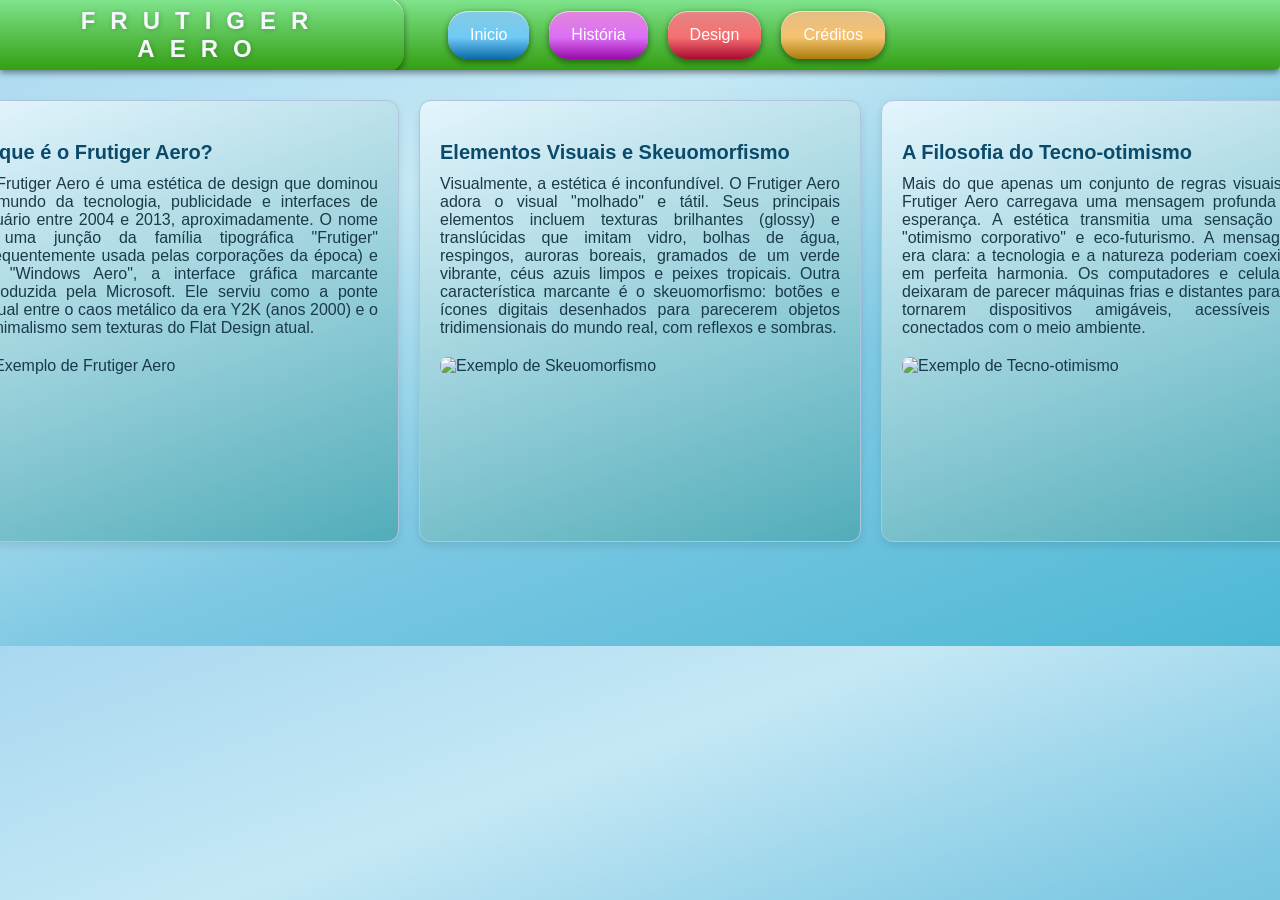
==== index.html @ c106c343 "Inicio Criado o repositório e os primeiros arquivos do trabalho de DAW  O que foi feito - Css extern" ====
<!DOCTYPE html>
<html lang="en">
    <head>
        <meta charset="UTF-8">
        <meta name="viewport" content="width=device-width, initial-scale=1.0">
        <title>Frutiger Aero</title>
        <link rel="preconnect" href="https://googleapis.com">
        <link rel="preconnect" href="https://gstatic.com" crossorigin>
        <link href="https://googleapis.com/css2?family=Noto+Sans:ital,wght@0,100..900;1,100..900&display=swap" rel="stylesheet">
     
        <link rel="stylesheet" href="style.css">
        
        <style>
        </style>
    </head>
    <body>
        <div class="menu">
            <div class="menu-esquerda">
                <div class="titulo">
                    <span class="titulotext">
                        Frutiger Aero
                    </span>
                </div>
            </div>
            <div class="menu-centro">
                <a><button class="bt btini">Inicio</button></a>
                <a><button class="bt bthis">História</button></a>
                <a><button class="bt btdes">Design</button></a>
                <a href="credito.html"><button class="bt btcre">Créditos</button></a>
            </div>
            <div class="menu-direita">
            </div>
        </div>
        <div class="flashcards-container">
            <div class="flashcard">
                <h3> O que é o Frutiger Aero?</h3>
                <span class="card">O Frutiger Aero é uma estética de design que dominou o mundo da tecnologia, publicidade e interfaces de usuário entre 2004 e 2013, aproximadamente. O nome é uma junção da família tipográfica "Frutiger" (frequentemente usada pelas corporações da época) e do "Windows Aero", a interface gráfica marcante introduzida pela Microsoft. Ele serviu como a ponte visual entre o caos metálico da era Y2K (anos 2000) e o minimalismo sem texturas do Flat Design atual.</span>
                <img src="https://images3.alphacoders.com/134/1349543.png" alt="Exemplo de Frutiger Aero" style="width:100%; margin-top:10px; border-radius: 8px;">
            </div>
            <div class="flashcard">
                <h3>Elementos Visuais e Skeuomorfismo</h3>
                <span class="card">Visualmente, a estética é inconfundível. O Frutiger Aero adora o visual "molhado" e tátil. Seus principais elementos incluem texturas brilhantes (glossy) e translúcidas que imitam vidro, bolhas de água, respingos, auroras boreais, gramados de um verde vibrante, céus azuis limpos e peixes tropicais. Outra característica marcante é o skeuomorfismo: botões e ícones digitais desenhados para parecerem objetos tridimensionais do mundo real, com reflexos e sombras.</span>
                <img src="https://upload.wikimedia.org/wikipedia/commons/c/c6/Frutiger_Aero_%283%29.jpg" alt="Exemplo de Skeuomorfismo" style="width:100%; margin-top:10px; border-radius: 8px;">
            </div>
            <div class="flashcard">
                <h3>A Filosofia do Tecno-otimismo</h3>
                <span class="card">Mais do que apenas um conjunto de regras visuais, o Frutiger Aero carregava uma mensagem profunda de esperança. A estética transmitia uma sensação de "otimismo corporativo" e eco-futurismo. A mensagem era clara: a tecnologia e a natureza poderiam coexistir em perfeita harmonia. Os computadores e celulares deixaram de parecer máquinas frias e distantes para se tornarem dispositivos amigáveis, acessíveis e conectados com o meio ambiente.</span>
                <img src="https://i.pinimg.com/originals/37/11/e0/3711e0a0ff3ee6b2aa72b9bc51308458.webp" alt="Exemplo de Tecno-otimismo" style="width:100%; margin-top:10px; border-radius: 8px;">
            </div>
        </div>
        <div class="card2">
        </div>
    </body>
</html>
---- style.css ----
body {
                font-family:"Segoe UI", sans-serif;
                background: linear-gradient(
                    160deg,         
                    #a8d8f0 0%,     
                    #c5e8f5 30%,    
                    #7ec8e3 60%,    
                    #4db8d4 100%     
                ); 
                color: #1a3a4a;   
                margin: 0px;
            }
            h3 {
                 font-size: 20px;  
                 color: #0a4a6a; 
                 margin-bottom: 6px; 
                 font-family: 'Noto Sans', sans-serif;
            }
            img {
                max-width: 100%;
                max-height: 240px;
                object-fit: cover;
                border-radius: 8px;
            }
            
            .menu {
                display: flex;
                justify-content: space-between;
                align-items: center;
                width: 100%;
                height: 70px;
                background: linear-gradient(to bottom, #7ee38b, #349f13);
                border-radius: 0 0 5px 0;
                position: fixed;
                top: 0;
                z-index: 2;
                overflow: hidden;
                box-shadow: 0 3px 6px rgba(0, 0, 0, 0.4), 0 0px 6px rgba(0, 0, 0, 0.1);
            }
            .menu-direito,
            .menu-esquerda {
                flex: 1;
            }   
            .menu-centro {
                position: absolute;
                left: 35%;            
                display: flex;
                gap: 20px;
            }
            .titulo {
                height: fit-content;
                width: 30%;
                padding: 10px;
                box-shadow: 0 3px 6px rgba(0, 0, 0, 0.4), inset 0 1px 0 rgba(255, 255, 255, 0.6), 0 0px 6px rgba(0, 0, 0, 0.1);
                border-radius: 0 20px 20px 0;
                
            }
            .titulotext {
                display: inline-block;
                width: 100%;
                text-align: center;
                text-transform: uppercase;
                letter-spacing: 15px;
                font-size: 24px;
                font-weight: bold;
                font-family: 'Noto Sans', sans-serif;
                color: #f6f8fd;
                text-shadow: 1px 1px 5px rgba(0, 0, 0, 0.2);
            }
            .bt {
                display: flex;
                align-items: center;
                gap: 6px;
                padding: 15px 22px;
                width: fit-content;
                cursor: pointer;
                outline: none;
                border-radius: 20px;
                overflow: hidden;
                border: none;
                box-shadow: 0 3px 6px rgba(0, 0, 0, 0.4), inset 0 1px 0 rgba(255, 255, 255, 0.6), 0 0px 6px rgba(0, 0, 0, 0.1);
                transition: all 0.5s ease;

                text-decoration: none;
                color: white;
                font-size: 16px;
                text-align: center;
                font-family: 'Noto Sans', sans-serif;
            }
            .bt:hover {
                transform: scale(1.05);
                filter: brightness(1.12); 
                box-shadow: 0 6px 10px rgba(0, 0, 0, 0.5);
            }
            .bt:active {
                transform: scale(0.96);   
                filter: brightness(0.95);  
            }

            .btini {
                background: linear-gradient( #86cae3, #6fcaf5 55%, #0a6aaa);
            }
            .bthis {
                background: linear-gradient( #e386da, #da6ff5 55%, #9a0aaa);
            }
            .btdes {
                background: linear-gradient( #e38686, #f56f6f 55%, #aa0a32);
            }
            .btcre {
                background: linear-gradient( #e3be86, #f5c26f 55%, #aa7d0a);
            }

            a {
                text-decoration: none;
                color: white;
                font-size: 16px;
                text-align: center;
                font-family: 'Noto Sans', sans-serif;
            }
            a:hover {
                color: #ffffff;
                text-decoration: none;
            }

            .flashcards-container {
                display: flex;
                flex-direction: row;
                gap: 20px;
                justify-content: center;
                align-items: flex-start;
                padding: 20px;
                margin-top: 80px;
            }

            .flashcard {
                background: linear-gradient(160deg, #e4f5fd, #51adb9);  
                border: 1px solid #b0c4de;
                border-radius: 12px;
                justify-content: center;
                align-items: center;
                box-shadow: 0 4px 8px rgba(0, 0, 0, 0.1); 
                transition: transform 0.5s ease; 
                width: fit-content;
                height: fit-content;
                min-width: 400px;
                min-height: 400px;
                padding: 20px;
                
            }
            .flashcard:hover {
                transform: scale(1.05);
            }
            .card {
                font-size: 16px; 
                color: #1a3a4a; 
                margin-top: 5px;
                display: inline-block;
                margin-bottom: 10px;
                text-align: justify;
            }
            .card2 {
                display: inline-block;
                margin: 40px auto;
            }
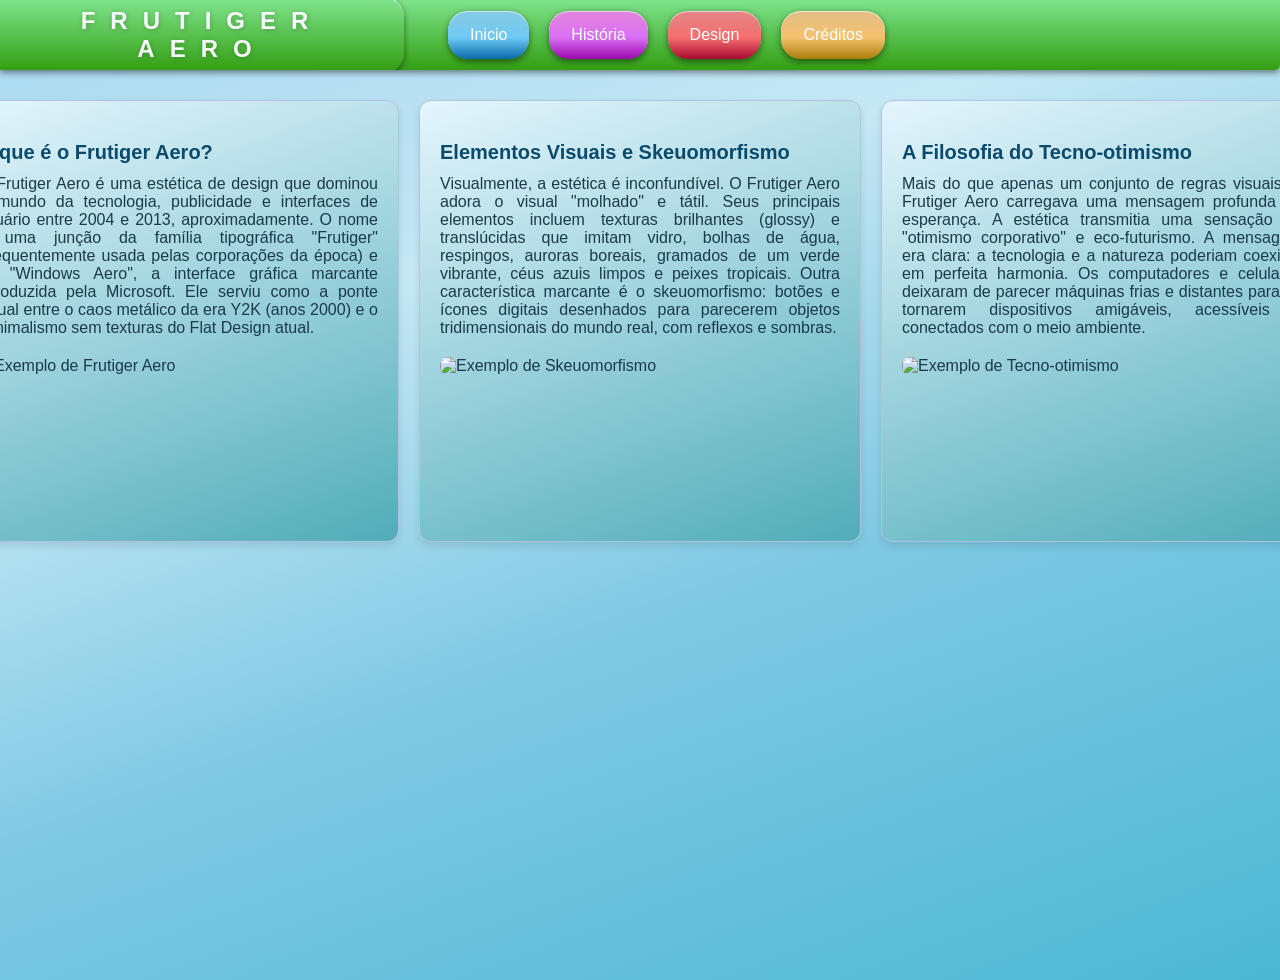
==== commit b5712415: "Background arrumado Background estava se repetindo de forma despadronizada e desarmanoca  Utilização" ====
--- a/index.html
+++ b/index.html
@@ -7,9 +7,7 @@
         <link rel="preconnect" href="https://googleapis.com">
         <link rel="preconnect" href="https://gstatic.com" crossorigin>
         <link href="https://googleapis.com/css2?family=Noto+Sans:ital,wght@0,100..900;1,100..900&display=swap" rel="stylesheet">
-     
         <link rel="stylesheet" href="style.css">
-        
         <style>
         </style>
     </head>
@@ -26,9 +24,7 @@
                 <a><button class="bt btini">Inicio</button></a>
                 <a><button class="bt bthis">História</button></a>
                 <a><button class="bt btdes">Design</button></a>
-                <a href="credito.html"><button class="bt btcre">Créditos</button></a>
-            </div>
-            <div class="menu-direita">
+                <a href="creditos.html"><button class="bt btcre">Créditos</button></a>
             </div>
         </div>
         <div class="flashcards-container">
--- a/style.css
+++ b/style.css
@@ -7,7 +7,8 @@
                     #7ec8e3 60%,    
                     #4db8d4 100%     
                 ); 
-                color: #1a3a4a;   
+                color: #1a3a4a;
+                height: 100vh;
                 margin: 0px;
             }
             h3 {
@@ -37,7 +38,6 @@
                 overflow: hidden;
                 box-shadow: 0 3px 6px rgba(0, 0, 0, 0.4), 0 0px 6px rgba(0, 0, 0, 0.1);
             }
-            .menu-direito,
             .menu-esquerda {
                 flex: 1;
             }   
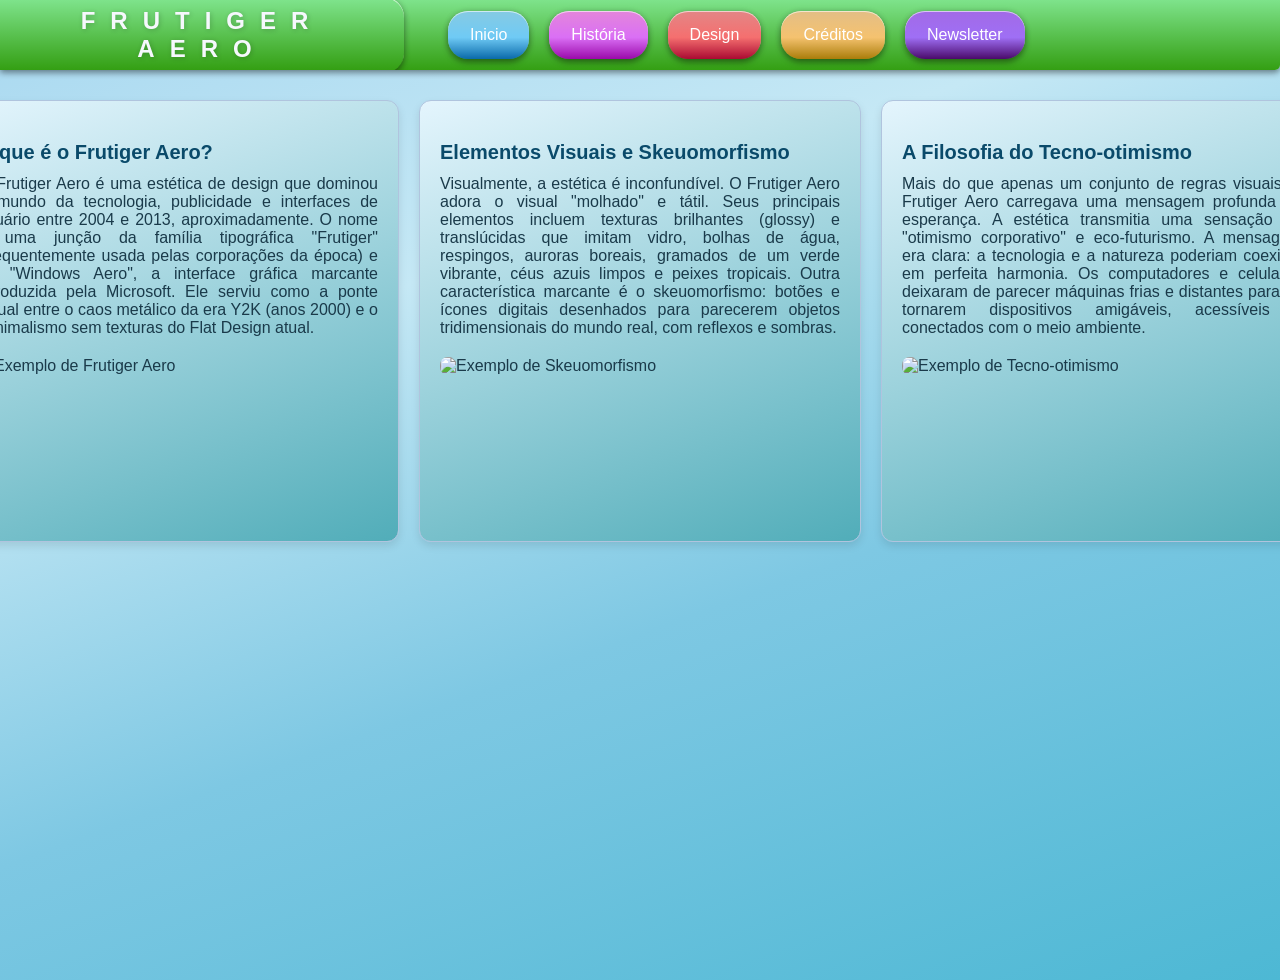
==== commit 517008f7: "Adicionei favicon, a aba "news.html" para uma newsletter com um formulario." ====
--- a/index.html
+++ b/index.html
@@ -8,6 +8,7 @@
         <link rel="preconnect" href="https://gstatic.com" crossorigin>
         <link href="https://googleapis.com/css2?family=Noto+Sans:ital,wght@0,100..900;1,100..900&display=swap" rel="stylesheet">
         <link rel="stylesheet" href="style.css">
+        <link rel="icon" type="image/png" sizes="16x16" href="images/net_favicon.ico">
         <style>
         </style>
     </head>
@@ -22,9 +23,10 @@
             </div>
             <div class="menu-centro">
                 <a><button class="bt btini">Inicio</button></a>
-                <a><button class="bt bthis">História</button></a>
+                <a href="historia.html"><button class="bt bthis">História</button></a>
                 <a><button class="bt btdes">Design</button></a>
                 <a href="creditos.html"><button class="bt btcre">Créditos</button></a>
+                <a href="news.html"><button class="bt btnews">Newsletter</button></a>
             </div>
         </div>
         <div class="flashcards-container">
--- a/style.css
+++ b/style.css
@@ -89,14 +89,16 @@
             }
             .bt:hover {
                 transform: scale(1.05);
-                filter: brightness(1.12); 
+                filter: brightness(1.15); 
                 box-shadow: 0 6px 10px rgba(0, 0, 0, 0.5);
             }
             .bt:active {
                 transform: scale(0.96);   
                 filter: brightness(0.95);  
             }
-
+            .btcre:hover,.btdes:hover,.bthis:hover,.btini:hover,.btnews:hover {
+                transform: translate(8px, 6px);
+            }
             .btini {
                 background: linear-gradient( #86cae3, #6fcaf5 55%, #0a6aaa);
             }
@@ -109,6 +111,10 @@
             .btcre {
                 background: linear-gradient( #e3be86, #f5c26f 55%, #aa7d0a);
             }
+            .btnews {
+                background: linear-gradient(#a26ae6, #9f6ff5 55%, #4a0a6a);
+            }
+
 
             a {
                 text-decoration: none;
@@ -161,4 +167,61 @@
             .card2 {
                 display: inline-block;
                 margin: 40px auto;
-            }+            }
+
+          forms {
+                background: linear-gradient(160deg, #e4f5fd, #51adb9);  
+                border: 1px solid #b0c4de;
+                border-radius: 12px;
+                justify-content: center;
+                align-items: center;
+                box-shadow: 0 4px 8px rgba(0, 0, 0, 0.1); 
+                transition: transform 0.5s ease; 
+                width: fit-content;
+                height: fit-content;
+                min-width: 600px;
+                max-width: 600px;
+                min-height: 400px;
+                padding: 20px;
+          }
+          .forms-describle {
+                font-size: 16px; 
+                color: #1a3a4a; 
+                margin-top: 5px;
+                margin-bottom: 10px;
+                text-align: center;
+                max-width: 50%;       
+                width: 50px;          
+                word-wrap: break-word;
+            }
+          .forms-container {
+                display: flex;
+                flex-direction: row;
+                gap: 20px;
+                justify-content: center;
+                align-items: flex-start;
+                padding: 20px;
+                margin-top: 80px;
+            }
+            forms:hover{
+                transform: scale(1.05);
+            }
+            label {
+                font-size: 15px;
+                font-weight: bold;
+            }
+
+            input[type="text"],input[type="email"]{
+                background: #fff6f6;
+                width: 80%;
+                padding: 8px;
+                margin-top: 5px;
+                box-sizing: border-box;
+                border: 1px solid #cccccc;
+                border-radius: 6px;
+                box-shadow: 0 4px 8px rgba(0, 0, 0, 0.3); 
+            }
+
+            
+
+            
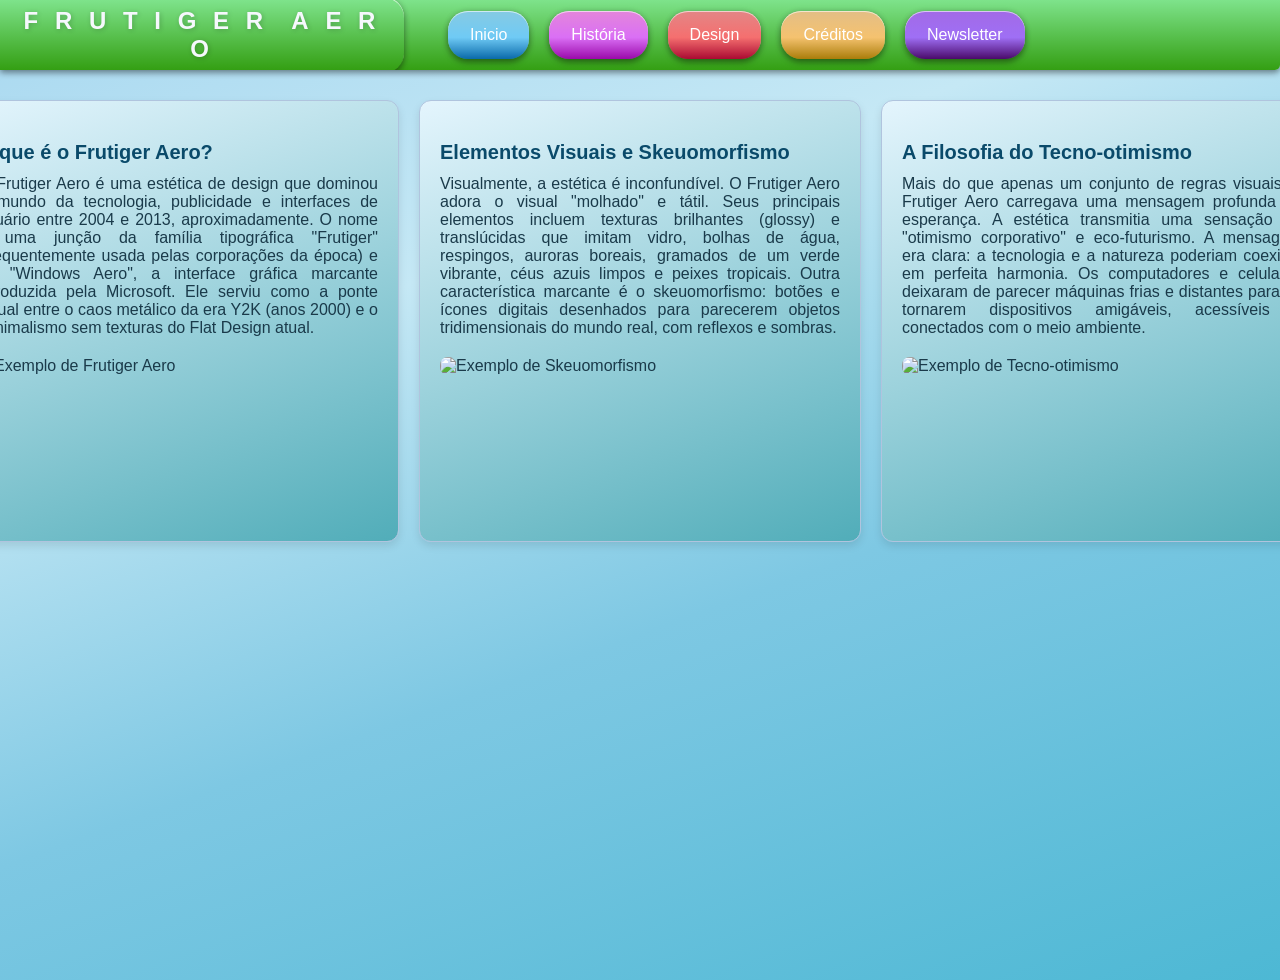
==== commit d5ed92ef: "Adiciona animação nas letras do título "Frutigger Aero" ; um pouco inutil" ====
--- a/index.html
+++ b/index.html
@@ -17,7 +17,19 @@
             <div class="menu-esquerda">
                 <div class="titulo">
                     <span class="titulotext">
-                        Frutiger Aero
+                        <span class="letter_animation">F</span>
+                        <span class="letter_animation">r</span>
+                        <span class="letter_animation">u</span>
+                        <span class="letter_animation">t</span>
+                        <span class="letter_animation">i</span>
+                        <span class="letter_animation">g</span>
+                        <span class="letter_animation">e</span>
+                        <span class="letter_animation">r</span>
+                        <span class="letter_animation"> </span>
+                        <span class="letter_animation">A</span>
+                        <span class="letter_animation">e</span>
+                        <span class="letter_animation">r</span>
+                        <span class="letter_animation">o</span>
                     </span>
                 </div>
             </div>
--- a/style.css
+++ b/style.css
@@ -60,12 +60,22 @@
                 width: 100%;
                 text-align: center;
                 text-transform: uppercase;
-                letter-spacing: 15px;
+                letter-spacing: 5px;
                 font-size: 24px;
                 font-weight: bold;
                 font-family: 'Noto Sans', sans-serif;
                 color: #f6f8fd;
                 text-shadow: 1px 1px 5px rgba(0, 0, 0, 0.2);
+                cursor: pointer;
+            }
+            .letter_animation {
+                display: inline-block;
+                transition: transform 0.35s ease-in-out;
+                cursor: pointer;
+            }
+            .letter_animation:hover {
+                transform: scale(1.35);
+
             }
             .bt {
                 display: flex;
@@ -220,6 +230,7 @@
                 border: 1px solid #cccccc;
                 border-radius: 6px;
                 box-shadow: 0 4px 8px rgba(0, 0, 0, 0.3); 
+                
             }
 
             
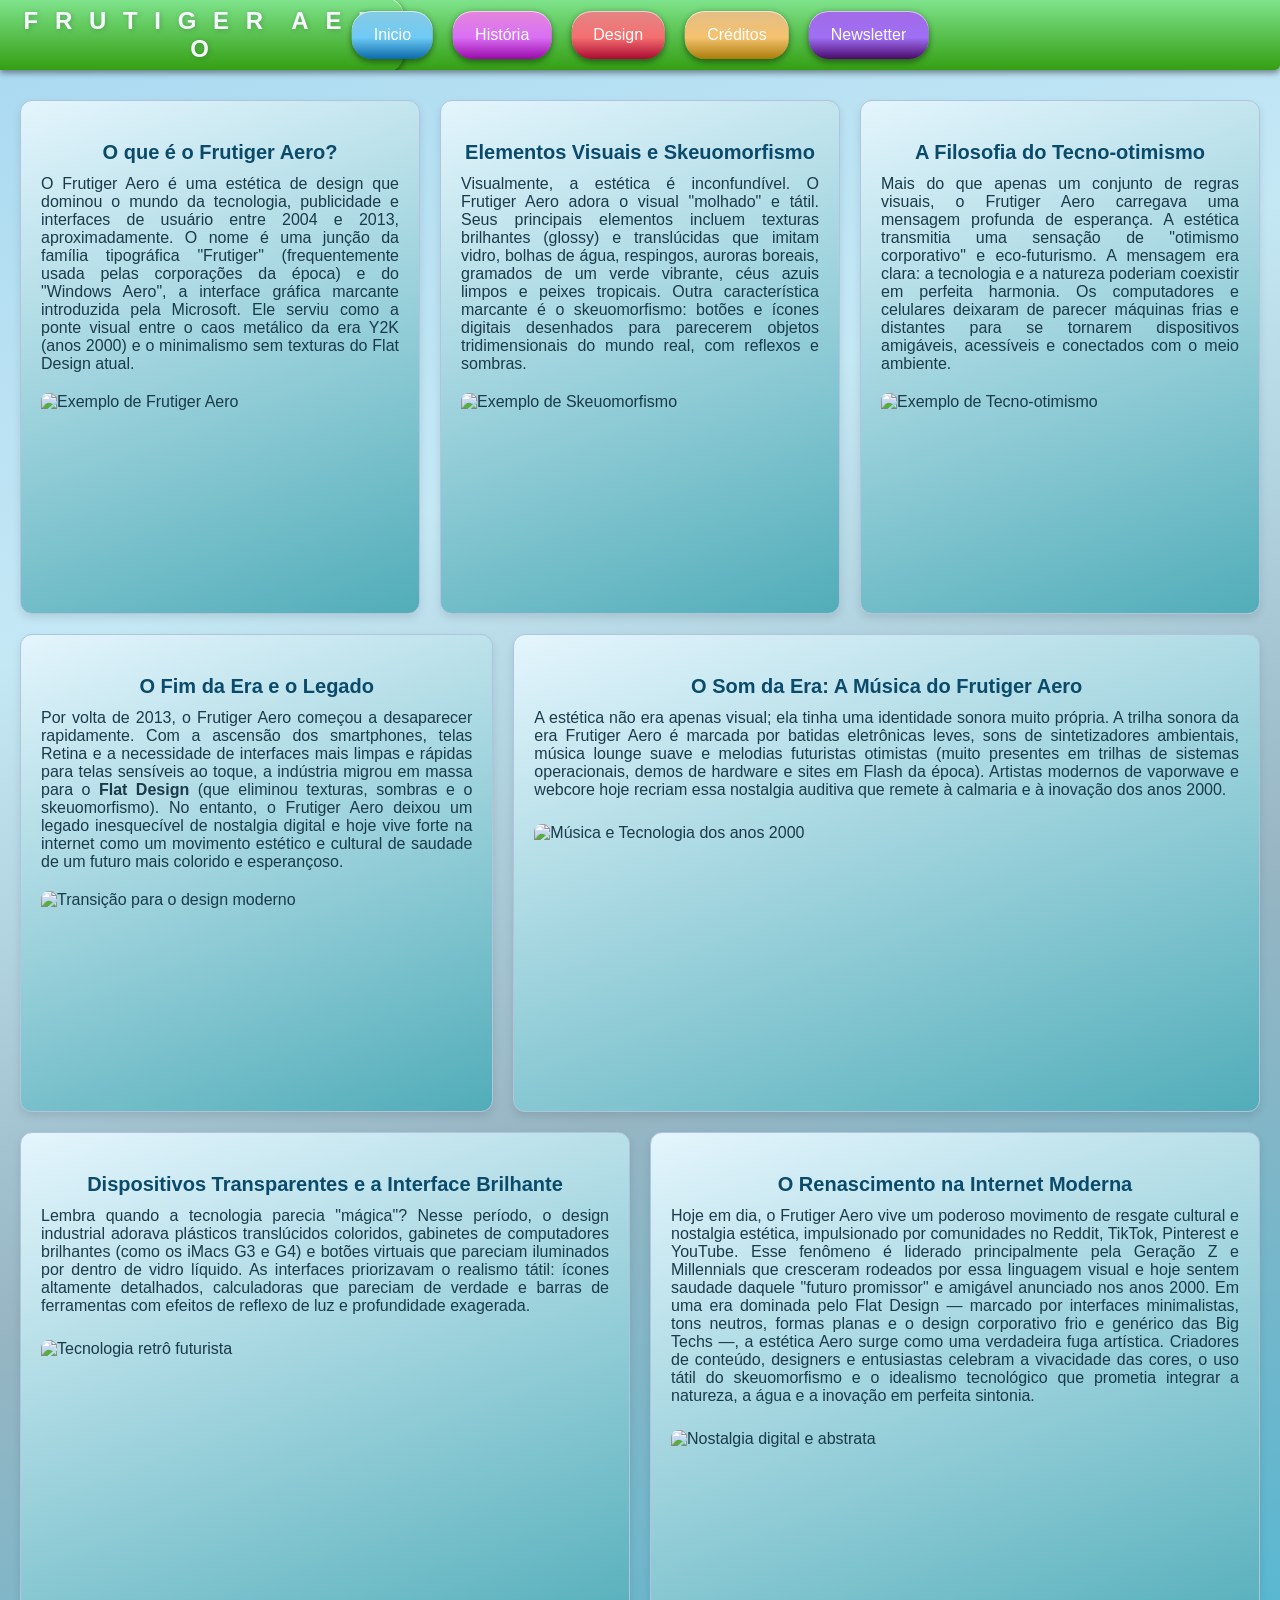
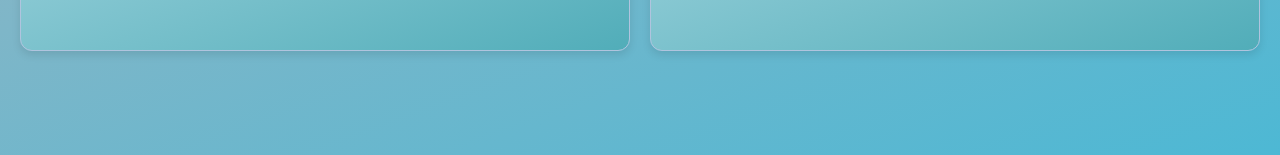
==== commit 7e8153c7: "ajusta layout dos cards para zoom e adiciona cards largos Corrige as divs (flashcards) para se adapt" ====
--- a/index.html
+++ b/index.html
@@ -34,9 +34,9 @@
                 </div>
             </div>
             <div class="menu-centro">
-                <a><button class="bt btini">Inicio</button></a>
+                <a href="index.html"><button class="bt btini">Inicio</button></a>
                 <a href="historia.html"><button class="bt bthis">História</button></a>
-                <a><button class="bt btdes">Design</button></a>
+                <a href="design.html"><button class="bt btdes">Design</button></a>
                 <a href="creditos.html"><button class="bt btcre">Créditos</button></a>
                 <a href="news.html"><button class="bt btnews">Newsletter</button></a>
             </div>
@@ -57,6 +57,32 @@
                 <span class="card">Mais do que apenas um conjunto de regras visuais, o Frutiger Aero carregava uma mensagem profunda de esperança. A estética transmitia uma sensação de "otimismo corporativo" e eco-futurismo. A mensagem era clara: a tecnologia e a natureza poderiam coexistir em perfeita harmonia. Os computadores e celulares deixaram de parecer máquinas frias e distantes para se tornarem dispositivos amigáveis, acessíveis e conectados com o meio ambiente.</span>
                 <img src="https://i.pinimg.com/originals/37/11/e0/3711e0a0ff3ee6b2aa72b9bc51308458.webp" alt="Exemplo de Tecno-otimismo" style="width:100%; margin-top:10px; border-radius: 8px;">
             </div>
+            <div class="flashcard">
+                <h3>O Fim da Era e o Legado</h3>
+                <span class="card">Por volta de 2013, o Frutiger Aero começou a desaparecer rapidamente. Com a ascensão dos smartphones, telas Retina e a necessidade de interfaces mais limpas e rápidas para telas sensíveis ao toque, a indústria migrou em massa para o <b>Flat Design</b> (que eliminou texturas, sombras e o skeuomorfismo). No entanto, o Frutiger Aero deixou um legado inesquecível de nostalgia digital e hoje vive forte na internet como um movimento estético e cultural de saudade de um futuro mais colorido e esperançoso.</span>
+                <img src="https://images.unsplash.com/photo-1550745165-9bc0b252726f?q=80&w=1000&auto=format&fit=crop" alt="Transição para o design moderno" style="width:100%; margin-top:10px; border-radius: 8px;">
+            </div>
+            <div class="flashcard largo">
+                <h3>O Som da Era: A Música do Frutiger Aero</h3>
+                <span class="card">A estética não era apenas visual; ela tinha uma identidade sonora muito própria. A trilha sonora da era Frutiger Aero é marcada por batidas eletrônicas leves, sons de sintetizadores ambientais, música lounge suave e melodias futuristas otimistas (muito presentes em trilhas de sistemas operacionais, demos de hardware e sites em Flash da época). Artistas modernos de vaporwave e webcore hoje recriam essa nostalgia auditiva que remete à calmaria e à inovação dos anos 2000.</span>
+                <img src="https://images.unsplash.com/photo-1511671782779-c97d3d27a1d4?q=80&w=1000&auto=format&fit=crop" alt="Música e Tecnologia dos anos 2000" style="width:100%; height: 200px; object-fit: cover; margin-top: 15px; border-radius: 8px;">
+            </div>
+
+            <!-- Card 6: A Tecnologia e os Dispositivos -->
+            <div class="flashcard">
+                <h3>Dispositivos Transparentes e a Interface Brilhante</h3>
+                <span class="card">Lembra quando a tecnologia parecia "mágica"? Nesse período, o design industrial adorava plásticos translúcidos coloridos, gabinetes de computadores brilhantes (como os iMacs G3 e G4) e botões virtuais que pareciam iluminados por dentro de vidro líquido. As interfaces priorizavam o realismo tátil: ícones altamente detalhados, calculadoras que pareciam de verdade e barras de ferramentas com efeitos de reflexo de luz e profundidade exagerada.</span>
+                <img src="https://images.unsplash.com/photo-1526374965328-7f61d4dc18c5?q=80&w=1000&auto=format&fit=crop" alt="Tecnologia retrô futurista" style="width:100%; height: 200px; object-fit: cover; margin-top: 15px; border-radius: 8px;">
+            </div>
+
+            <!-- Card 7: Nostalgia e o Renascimento Atual -->
+            <div class="flashcard">
+                <h3>O Renascimento na Internet Moderna</h3>
+                <span class="card">
+                    Hoje em dia, o Frutiger Aero vive um poderoso movimento de resgate cultural e nostalgia estética, impulsionado por comunidades no Reddit, TikTok, Pinterest e YouTube. Esse fenômeno é liderado principalmente pela Geração Z e Millennials que cresceram rodeados por essa linguagem visual e hoje sentem saudade daquele "futuro promissor" e amigável anunciado nos anos 2000. Em uma era dominada pelo Flat Design — marcado por interfaces minimalistas, tons neutros, formas planas e o design corporativo frio e genérico das Big Techs —, a estética Aero surge como uma verdadeira fuga artística. Criadores de conteúdo, designers e entusiastas celebram a vivacidade das cores, o uso tátil do skeuomorfismo e o idealismo tecnológico que prometia integrar a natureza, a água e a inovação em perfeita sintonia.
+                </span>
+                <img src="https://images.unsplash.com/photo-1618005182384-a83a8bd57fbe?q=80&w=1000&auto=format&fit=crop" alt="Nostalgia digital e abstrata">
+            </div>
         </div>
         <div class="card2">
         </div>
--- a/style.css
+++ b/style.css
@@ -4,12 +4,16 @@
                     160deg,         
                     #a8d8f0 0%,     
                     #c5e8f5 30%,    
-                    #7ec8e3 60%,    
+                    #97b5c2 60%,    
                     #4db8d4 100%     
                 ); 
                 color: #1a3a4a;
-                height: 100vh;
+                min-height: 100vh;
+                background-position: fixed;
+                background-size: cover;
+                background-repeat: no-repeat;
                 margin: 0px;
+                overflow-x: clip;
             }
             h3 {
                  font-size: 20px;  
@@ -17,12 +21,8 @@
                  margin-bottom: 6px; 
                  font-family: 'Noto Sans', sans-serif;
             }
-            img {
-                max-width: 100%;
-                max-height: 240px;
-                object-fit: cover;
-                border-radius: 8px;
-            }
+
+            
             
             .menu {
                 display: flex;
@@ -43,7 +43,8 @@
             }   
             .menu-centro {
                 position: absolute;
-                left: 35%;            
+                left: 50%;
+                transform: translateX(-50%);            
                 display: flex;
                 gap: 20px;
             }
@@ -86,7 +87,7 @@
                 cursor: pointer;
                 outline: none;
                 border-radius: 20px;
-                overflow: hidden;
+                overflow: hidden; 
                 border: none;
                 box-shadow: 0 3px 6px rgba(0, 0, 0, 0.4), inset 0 1px 0 rgba(255, 255, 255, 0.6), 0 0px 6px rgba(0, 0, 0, 0.1);
                 transition: all 0.5s ease;
@@ -132,7 +133,8 @@
                 font-size: 16px;
                 text-align: center;
                 font-family: 'Noto Sans', sans-serif;
-            }
+
+}
             a:hover {
                 color: #ffffff;
                 text-decoration: none;
@@ -140,28 +142,54 @@
 
             .flashcards-container {
                 display: flex;
-                flex-direction: row;
+                flex-wrap: wrap;
                 gap: 20px;
                 justify-content: center;
-                align-items: flex-start;
+                align-items: stretch; 
                 padding: 20px;
                 margin-top: 80px;
             }
 
             .flashcard {
-                background: linear-gradient(160deg, #e4f5fd, #51adb9);  
+                box-sizing: border-box;          /* o padding entra na conta do tamanho */
+                flex: 1 1 400px;                 /* cresce, encolhe, base de 400px */
+                min-width: 280px;
+                min-height: 400px;
+                padding: 20px;
+
+                background: linear-gradient(160deg, #e4f5fd, #51adb9);
                 border: 1px solid #b0c4de;
                 border-radius: 12px;
+                box-shadow: 0 4px 8px rgba(0, 0, 0, 0.1);
+                transition: transform 0.5s ease;
+
+                display: flex;
+                flex-direction: column;
                 justify-content: center;
                 align-items: center;
-                box-shadow: 0 4px 8px rgba(0, 0, 0, 0.1); 
-                transition: transform 0.5s ease; 
-                width: fit-content;
-                height: fit-content;
-                min-width: 400px;
-                min-height: 400px;
-                padding: 20px;
-                
+            }
+
+            .flashcard.largo {
+                flex: 2 1 600px;
+                max-width: 100%;
+                min-width: 60%;
+            }
+
+            .flashcard img {
+                width: 100%;
+                flex: 1 1 0;
+                height: 0;
+                min-height: 200px; 
+                object-fit: cover;
+                border-radius: 8px;
+                margin-top: 15px;
+            }
+
+            .flashcard.largo img {
+                flex: 1;
+                height: auto;
+                min-height: 200px;
+                max-height: 350px; 
             }
             .flashcard:hover {
                 transform: scale(1.05);
@@ -179,10 +207,12 @@
                 margin: 40px auto;
             }
 
-          forms {
+          form {
+                display: flex;
                 background: linear-gradient(160deg, #e4f5fd, #51adb9);  
                 border: 1px solid #b0c4de;
                 border-radius: 12px;
+                flex-direction: column;
                 justify-content: center;
                 align-items: center;
                 box-shadow: 0 4px 8px rgba(0, 0, 0, 0.1); 
@@ -194,17 +224,14 @@
                 min-height: 400px;
                 padding: 20px;
           }
-          .forms-describle {
+          .form-describle {
                 font-size: 16px; 
                 color: #1a3a4a; 
                 margin-top: 5px;
                 margin-bottom: 10px;
                 text-align: center;
-                max-width: 50%;       
-                width: 50px;          
-                word-wrap: break-word;
-            }
-          .forms-container {
+            }
+          .form-container {
                 display: flex;
                 flex-direction: row;
                 gap: 20px;
@@ -213,7 +240,7 @@
                 padding: 20px;
                 margin-top: 80px;
             }
-            forms:hover{
+            form:hover{
                 transform: scale(1.05);
             }
             label {
@@ -221,18 +248,89 @@
                 font-weight: bold;
             }
 
-            input[type="text"],input[type="email"]{
+            input[type="text"],input[type="email"],input[type="tel"], textarea {
                 background: #fff6f6;
                 width: 80%;
                 padding: 8px;
                 margin-top: 5px;
                 box-sizing: border-box;
-                border: 1px solid #cccccc;
+                border: 1.5px solid #cccccc;
                 border-radius: 6px;
-                box-shadow: 0 4px 8px rgba(0, 0, 0, 0.3); 
-                
-            }
-
+                box-shadow: 0 5px 9px rgba(0, 0, 0, 0.5); 
+            }
+
+            textarea {
+                max-width: 100%; 
+                box-sizing: border-box; 
+                resize: vertical; 
+                min-height: 100px;
+            }
+
+            .termos {
+                color: #1a3a4a;
+                text-decoration: underline;
+            }
             
-
-            +  
+            button {
+                background: linear-gradient(#96e6a1, #4ec5f1 55%, #0b559f);
+                cursor: pointer;
+                border-radius: 20px;
+                box-shadow: 0 5px 9px rgba(255, 255, 255, 0.6);
+                padding: 15px 22px;
+                width: fit-content;
+                text-decoration: none;
+                color: white;
+                font-size: 16px;
+                text-align: center;
+                font-family: 'Noto Sans', sans-serif;
+                border-width: 2.5px;
+                border-style: solid;
+                border-color: rgba(255, 255, 255, 0.6);
+            }
+
+            button:hover {
+                transform: scale(1.005);
+                filter: brightness(1.15); 
+                box-shadow: 0 6px 10px rgba(255, 255, 255, 0.6);
+                animation: buttom 0.65s linear infinite;
+            }
+
+            @keyframes buttom {
+                0% {
+                    border-top-color: red;
+                    border-right-color: rgba(255, 255, 255, 0.6);
+                    border-bottom-color: rgba(255, 255, 255, 0.6);
+                    border-left-color: rgba(255, 255, 255, 0.6);
+                }
+                25% {
+                    border-top-color: rgba(255, 255, 255, 0.6);
+                    border-right-color: red;
+                    border-bottom-color: rgba(255, 255, 255, 0.6);
+                    border-left-color: rgba(255, 255, 255, 0.6);
+                }
+                50% {
+                    border-top-color: rgba(255, 255, 255, 0.6);
+                    border-right-color: rgba(255, 255, 255, 0.6);
+                    border-bottom-color: red;
+                    border-left-color: rgba(255, 255, 255, 0.6);
+                }
+                75% {
+                    border-top-color: rgba(255, 255, 255, 0.6);
+                    border-right-color: rgba(255, 255, 255, 0.6);
+                    border-bottom-color: rgba(255, 255, 255, 0.6);
+                    border-left-color: red;
+                }
+                100% {
+                    border-top-color: red;
+                    border-right-color: rgba(255, 255, 255, 0.6);
+                    border-bottom-color: rgba(255, 255, 255, 0.6);
+                    border-left-color: rgba(255, 255, 255, 0.6);
+                }
+        }
+
+        .forms-papper{
+            background-image: url('https://frutiger-aero.org/img/frutiger-eco-2.webp');
+            background-attachment: fixed;
+            background-size: 200vh;
+        }
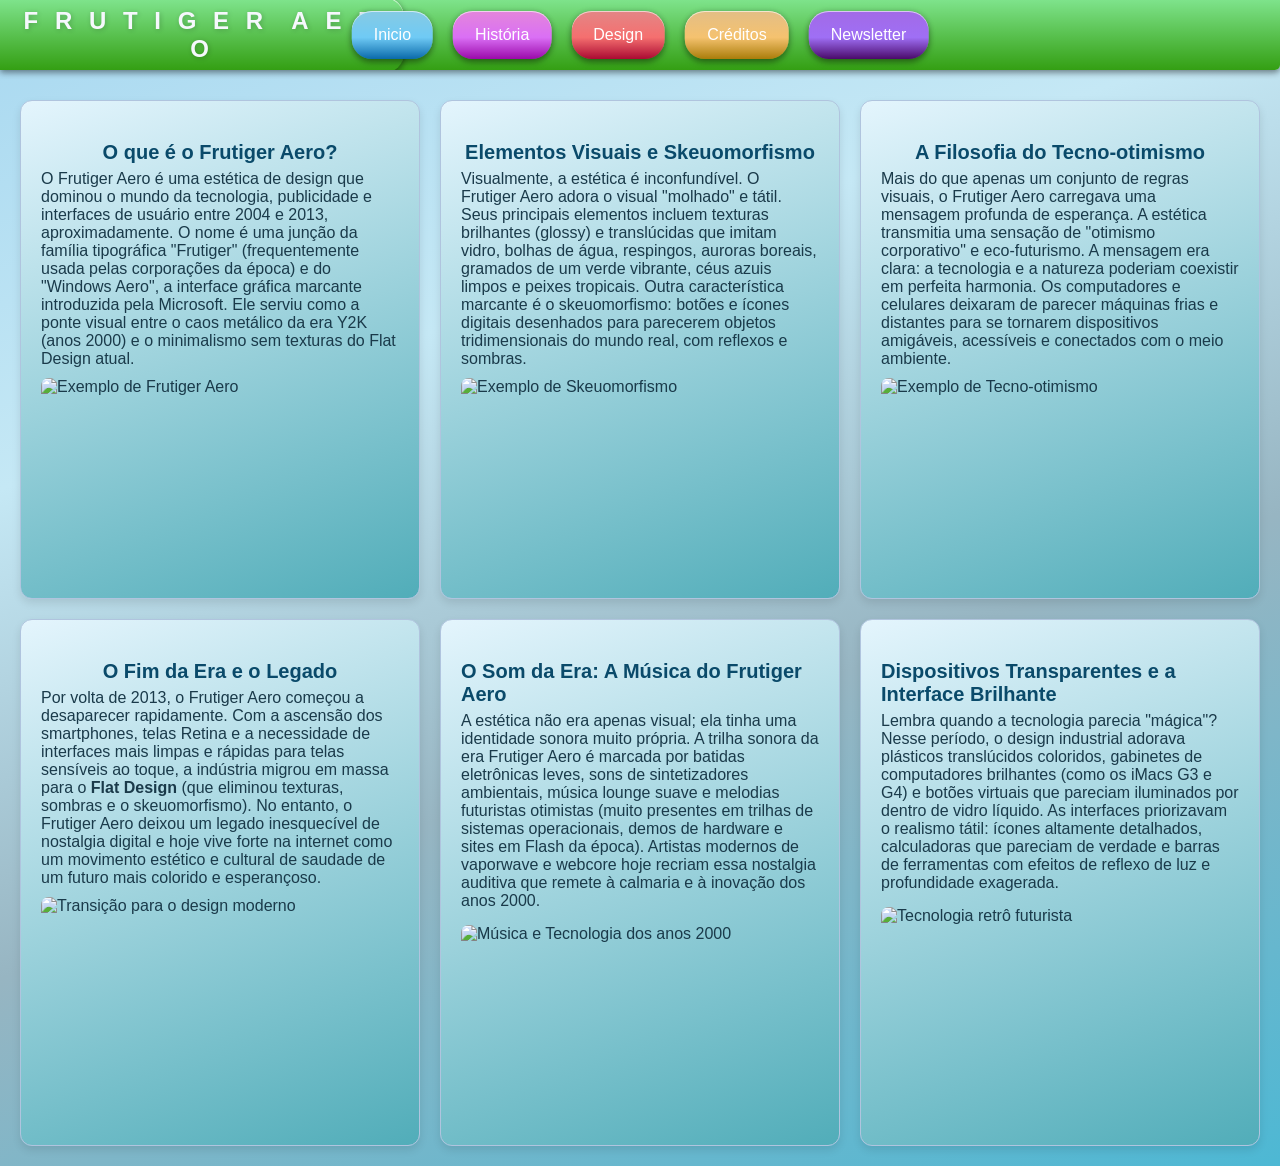
==== commit 04e71900: "conclui página História com linha do tempo, âncoras e listas Monta a página História como uma linha " ====
--- a/index.html
+++ b/index.html
@@ -62,7 +62,7 @@
                 <span class="card">Por volta de 2013, o Frutiger Aero começou a desaparecer rapidamente. Com a ascensão dos smartphones, telas Retina e a necessidade de interfaces mais limpas e rápidas para telas sensíveis ao toque, a indústria migrou em massa para o <b>Flat Design</b> (que eliminou texturas, sombras e o skeuomorfismo). No entanto, o Frutiger Aero deixou um legado inesquecível de nostalgia digital e hoje vive forte na internet como um movimento estético e cultural de saudade de um futuro mais colorido e esperançoso.</span>
                 <img src="https://images.unsplash.com/photo-1550745165-9bc0b252726f?q=80&w=1000&auto=format&fit=crop" alt="Transição para o design moderno" style="width:100%; margin-top:10px; border-radius: 8px;">
             </div>
-            <div class="flashcard largo">
+            <div class="flashcard">
                 <h3>O Som da Era: A Música do Frutiger Aero</h3>
                 <span class="card">A estética não era apenas visual; ela tinha uma identidade sonora muito própria. A trilha sonora da era Frutiger Aero é marcada por batidas eletrônicas leves, sons de sintetizadores ambientais, música lounge suave e melodias futuristas otimistas (muito presentes em trilhas de sistemas operacionais, demos de hardware e sites em Flash da época). Artistas modernos de vaporwave e webcore hoje recriam essa nostalgia auditiva que remete à calmaria e à inovação dos anos 2000.</span>
                 <img src="https://images.unsplash.com/photo-1511671782779-c97d3d27a1d4?q=80&w=1000&auto=format&fit=crop" alt="Música e Tecnologia dos anos 2000" style="width:100%; height: 200px; object-fit: cover; margin-top: 15px; border-radius: 8px;">
@@ -75,16 +75,5 @@
                 <img src="https://images.unsplash.com/photo-1526374965328-7f61d4dc18c5?q=80&w=1000&auto=format&fit=crop" alt="Tecnologia retrô futurista" style="width:100%; height: 200px; object-fit: cover; margin-top: 15px; border-radius: 8px;">
             </div>
 
-            <!-- Card 7: Nostalgia e o Renascimento Atual -->
-            <div class="flashcard">
-                <h3>O Renascimento na Internet Moderna</h3>
-                <span class="card">
-                    Hoje em dia, o Frutiger Aero vive um poderoso movimento de resgate cultural e nostalgia estética, impulsionado por comunidades no Reddit, TikTok, Pinterest e YouTube. Esse fenômeno é liderado principalmente pela Geração Z e Millennials que cresceram rodeados por essa linguagem visual e hoje sentem saudade daquele "futuro promissor" e amigável anunciado nos anos 2000. Em uma era dominada pelo Flat Design — marcado por interfaces minimalistas, tons neutros, formas planas e o design corporativo frio e genérico das Big Techs —, a estética Aero surge como uma verdadeira fuga artística. Criadores de conteúdo, designers e entusiastas celebram a vivacidade das cores, o uso tátil do skeuomorfismo e o idealismo tecnológico que prometia integrar a natureza, a água e a inovação em perfeita sintonia.
-                </span>
-                <img src="https://images.unsplash.com/photo-1618005182384-a83a8bd57fbe?q=80&w=1000&auto=format&fit=crop" alt="Nostalgia digital e abstrata">
-            </div>
-        </div>
-        <div class="card2">
-        </div>
     </body>
 </html>
--- a/style.css
+++ b/style.css
@@ -1,3 +1,6 @@
+            html { 
+                scroll-behavior: smooth; 
+            }  
             body {
                 font-family:"Segoe UI", sans-serif;
                 background: linear-gradient(
@@ -104,7 +107,7 @@
                 box-shadow: 0 6px 10px rgba(0, 0, 0, 0.5);
             }
             .bt:active {
-                transform: scale(0.96);   
+                transform: translate(8px, 6px);   
                 filter: brightness(0.95);  
             }
             .btcre:hover,.btdes:hover,.bthis:hover,.btini:hover,.btnews:hover {
@@ -134,7 +137,7 @@
                 text-align: center;
                 font-family: 'Noto Sans', sans-serif;
 
-}
+            }
             a:hover {
                 color: #ffffff;
                 text-decoration: none;
@@ -151,8 +154,8 @@
             }
 
             .flashcard {
-                box-sizing: border-box;          /* o padding entra na conta do tamanho */
-                flex: 1 1 400px;                 /* cresce, encolhe, base de 400px */
+                box-sizing: border-box;
+                flex: 1 1 400px;                 
                 min-width: 280px;
                 min-height: 400px;
                 padding: 20px;
@@ -167,6 +170,9 @@
                 flex-direction: column;
                 justify-content: center;
                 align-items: center;
+            }
+            .flashcard:active {
+                transform: scale(0.96);
             }
 
             .flashcard.largo {
@@ -191,20 +197,46 @@
                 min-height: 200px;
                 max-height: 350px; 
             }
+            .flashcard.detalhes {
+                flex: 1 1 100%;
+                flex-direction: row;
+                flex-wrap: wrap;
+                align-items: flex-start;
+                justify-content: flex-start;
+                gap: 20px;
+                max-width: 1400px;
+                margin: 0;
+            }
+            .flashcard.detalhes:hover {
+                transform: none;
+            }
+            .flashcard.detalhes h3 {
+                text-align: center;
+                flex: 0 0 100%;
+                margin: 0;
+            }
+            .flashcard.detalhes .card {
+                flex: 1 1 300px;         
+                min-width: 0;
+                margin: 0;
+                text-align: justify;
+            }
+            .flashcard.detalhes img {
+                flex: 0 0 40%;       
+                width: auto;
+                min-width: 250px;       
+                height: auto;
+                max-height: 350px;
+                min-height: 0;
+                margin-top: 0;
+
+            }
             .flashcard:hover {
                 transform: scale(1.05);
             }
-            .card {
-                font-size: 16px; 
-                color: #1a3a4a; 
-                margin-top: 5px;
-                display: inline-block;
-                margin-bottom: 10px;
-                text-align: justify;
-            }
-            .card2 {
-                display: inline-block;
-                margin: 40px auto;
+            .flashcards-container.det {
+                margin-top: 0;
+                margin-bottom: 0;
             }
 
           form {
@@ -333,4 +365,18 @@
             background-image: url('https://frutiger-aero.org/img/frutiger-eco-2.webp');
             background-attachment: fixed;
             background-size: 200vh;
+        }
+        li {
+            list-style-image: url(images/vista_info.ico);   
+        }
+        .card-link {
+            display: contents;     
+            color: inherit;       
+            font: inherit;
+            text-align: inherit;
+            text-decoration: none;
+            cursor: pointer;
+        }
+        .card-link:hover {
+            color: inherit;
         }
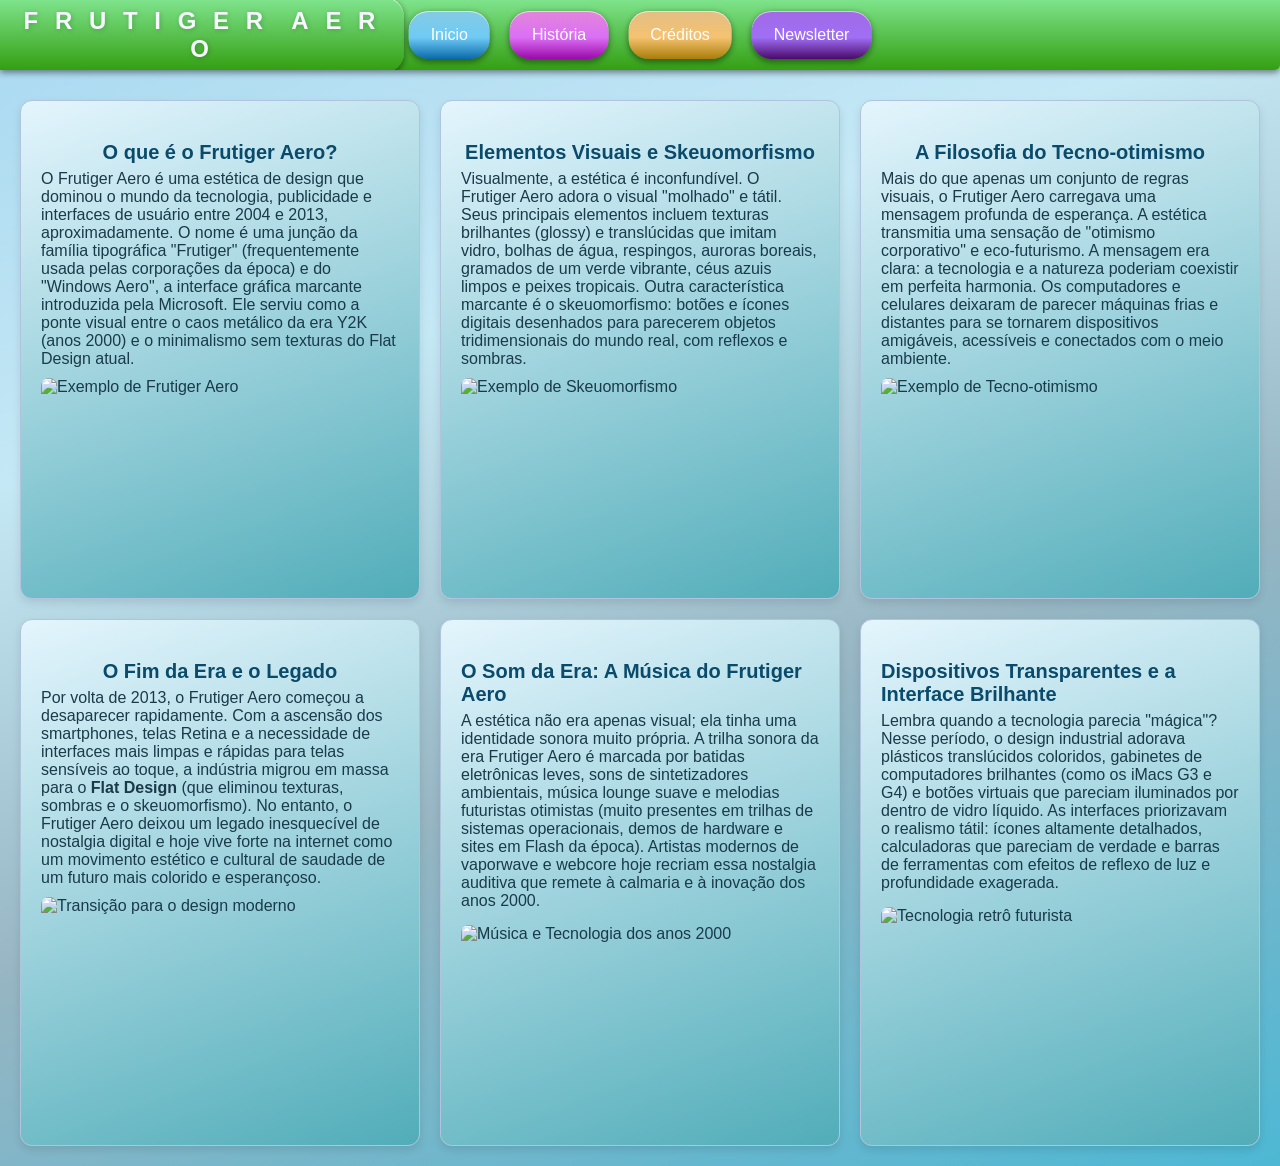
==== commit 50489feb: "unifica alterações paralelas e resolve conflitos Duas versões do projeto foram commitadas quase ao m" ====
--- a/index.html
+++ b/index.html
@@ -36,7 +36,7 @@
             <div class="menu-centro">
                 <a href="index.html"><button class="bt btini">Inicio</button></a>
                 <a href="historia.html"><button class="bt bthis">História</button></a>
-                <a href="design.html"><button class="bt btdes">Design</button></a>
+
                 <a href="creditos.html"><button class="bt btcre">Créditos</button></a>
                 <a href="news.html"><button class="bt btnews">Newsletter</button></a>
             </div>
--- a/style.css
+++ b/style.css
@@ -366,7 +366,7 @@
             background-attachment: fixed;
             background-size: 200vh;
         }
-        li {
+        .flashcard.detalhes li {
             list-style-image: url(images/vista_info.ico);   
         }
         .card-link {
@@ -379,4 +379,43 @@
         }
         .card-link:hover {
             color: inherit;
+        }
+        .name{
+            font-size: 20px;  
+                 color: #0a4a6a; 
+                 margin-bottom: 6px; 
+                 font-family: 'Noto Sans', sans-serif;
+        }
+        .name:hover{
+            transform: scale(1.05);
+        }
+
+        li{
+            list-style-type: square;
+            list-style-position:inside;
+        }
+
+        li:hover{
+            transform: scale(1.05);
+            cursor: pointer;
+            text-shadow: 0 6px 10px rgba(0, 0, 0, 0.5);
+        }
+        .flashcardcreditos {
+            max-width: 740px;
+            max-height: 30%;
+            flex: 1 1 400px;                 
+            min-width: 280px;
+            min-height: 400px;
+            padding: 20px;
+
+            background: linear-gradient(160deg, #e4f5fd, #51adb9);
+            border: 1px solid #b0c4de;
+            border-radius: 12px;
+            box-shadow: 0 4px 8px rgba(0, 0, 0, 0.1);
+            transition: transform 0.5s ease;
+
+            display: flex;
+            flex-direction: column;
+            justify-content: center;
+            align-items: center;
         }
